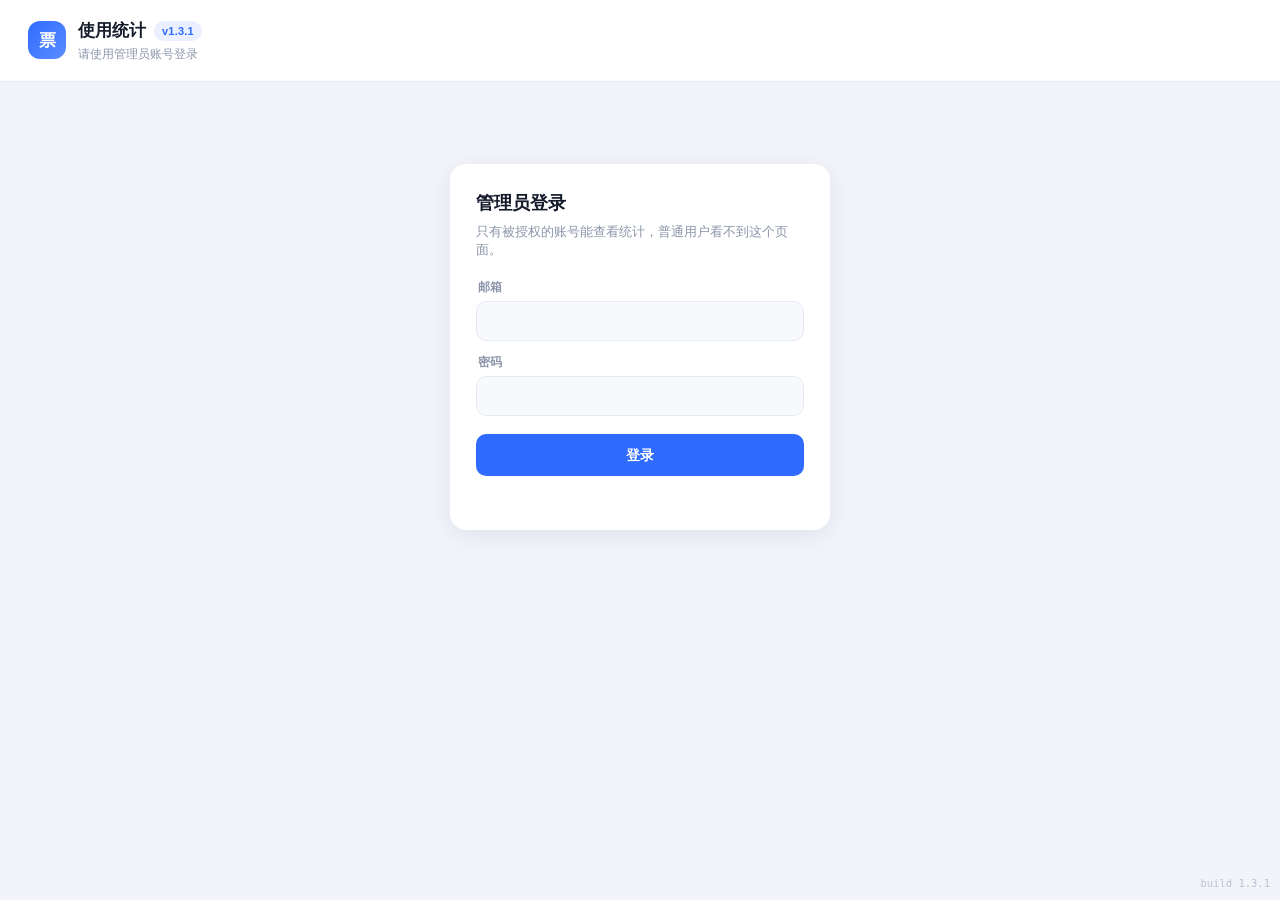
==== admin.html @ 4b8eeade "Add files via upload" ====
<!DOCTYPE html>
<html lang="zh-CN">
<head>
<meta charset="utf-8" />
<meta name="viewport" content="width=device-width, initial-scale=1" />
<meta name="robots" content="noindex, nofollow" />
<title>票据管家 · 使用统计</title>
<link rel="stylesheet" href="css/admin.css?v=1.3.1" />
</head>
<body>
<div id="app">
  <header class="a-top">
    <div class="a-brand">
      <span class="a-logo">票</span>
      <div>
        <h1>使用统计 <span class="a-ver" id="aVer"></span></h1>
        <p id="a-sub">仅管理员可见</p>
      </div>
    </div>
    <div class="a-actions" id="aActions"></div>
  </header>

  <main id="aMain" class="a-main">
    <div class="a-empty">正在加载…</div>
  </main>
</div>

<script>window.__BUILD = "1.3.1";</script>
<script src="js/config.js?v=1.3.1"></script>
<script src="vendor/jszip.min.js"></script>
<script type="module" src="js/admin.js?v=1.3.1"></script>
  <div class="a-build" id="aBuild"></div>
</body>
</html>
---- css/admin.css ----
:root {
  --bg: #f2f4f9;
  --card: #ffffff;
  --card-soft: #f7f9fc;
  --text: #131a2a;
  --text-2: #55617a;
  --text-3: #8b95a9;
  --line: #e6eaf2;
  --primary: #2f6bff;
  --primary-soft: #eaf0ff;
  --ok: #16a37b;
  --danger: #f0453a;
  --shadow: 0 6px 24px rgba(24, 39, 75, .08);
}

* { box-sizing: border-box; }

body {
  margin: 0;
  background: var(--bg);
  color: var(--text);
  font-family: -apple-system, BlinkMacSystemFont, "PingFang SC", "Noto Sans SC", "Microsoft YaHei", "Segoe UI", sans-serif;
  font-size: 14px;
  line-height: 1.5;
  -webkit-font-smoothing: antialiased;
}

.a-top {
  display: flex;
  align-items: center;
  justify-content: space-between;
  gap: 16px;
  padding: 18px 28px;
  background: var(--card);
  border-bottom: 1px solid var(--line);
  position: sticky;
  top: 0;
  z-index: 10;
}
.a-brand { display: flex; align-items: center; gap: 12px; }
.a-logo {
  width: 38px; height: 38px; border-radius: 12px;
  background: linear-gradient(135deg, #2f6bff, #5b8cff);
  color: #fff; font-weight: 800; display: grid; place-items: center;
  font-size: 17px;
}
.a-brand h1 { margin: 0; font-size: 17px; font-weight: 700; display: flex; align-items: center; gap: 8px; }
.a-ver {
  font-size: 11px;
  font-weight: 700;
  color: var(--primary);
  background: var(--primary-soft);
  padding: 2px 8px;
  border-radius: 999px;
  letter-spacing: .2px;
}
.a-brand p { margin: 1px 0 0; font-size: 12px; color: var(--text-3); }
.a-actions { display: flex; gap: 8px; }

.a-main { padding: 22px 28px 60px; max-width: 1180px; margin: 0 auto; }

button {
  font: inherit;
  cursor: pointer;
  border: 0;
  border-radius: 10px;
  height: 36px;
  padding: 0 14px;
  background: var(--card-soft);
  color: var(--text-2);
  font-weight: 600;
}
button.primary { background: var(--primary); color: #fff; }
button:disabled { opacity: .5; cursor: default; }

.a-empty { padding: 60px 0; text-align: center; color: var(--text-3); }

/* 登录 */
.a-login { max-width: 380px; margin: 60px auto; background: var(--card); border-radius: 16px; padding: 26px; box-shadow: var(--shadow); }
.a-login h2 { margin: 0 0 6px; font-size: 18px; }
.a-login p { margin: 0 0 18px; color: var(--text-3); font-size: 12.5px; }
.a-field { margin-bottom: 12px; }
.a-field label { display: block; font-size: 12px; color: var(--text-3); margin: 0 2px 5px; font-weight: 600; }
.a-field input {
  width: 100%; height: 40px; padding: 0 12px; border-radius: 10px;
  border: 1px solid var(--line); background: var(--card-soft); font: inherit; color: var(--text);
}
.a-field input:focus { outline: none; border-color: var(--primary); box-shadow: 0 0 0 3px var(--primary-soft); }
.a-login button { width: 100%; height: 42px; margin-top: 6px; }
.a-err { color: var(--danger); font-size: 12.5px; margin-top: 10px; min-height: 18px; }

/* 指标卡 */
.a-stats { display: grid; grid-template-columns: repeat(4, 1fr); gap: 14px; margin-bottom: 18px; }
.a-stat { background: var(--card); border-radius: 14px; padding: 16px 18px; box-shadow: var(--shadow); }
.a-stat .k { font-size: 12.5px; color: var(--text-3); font-weight: 600; }
.a-stat .v { font-size: 26px; font-weight: 800; margin-top: 4px; letter-spacing: -.5px; font-variant-numeric: tabular-nums; }
.a-stat .v small { font-size: 12px; font-weight: 600; color: var(--text-3); margin-left: 3px; }
.a-stat.blue .v { color: var(--primary); }
.a-stat.green .v { color: var(--ok); }

.a-grid { display: grid; grid-template-columns: 1.35fr 1fr; gap: 16px; margin-bottom: 16px; }
.a-card { background: var(--card); border-radius: 14px; padding: 16px 18px; box-shadow: var(--shadow); }
.a-card h3 { margin: 0 0 12px; font-size: 14px; font-weight: 700; display: flex; justify-content: space-between; align-items: baseline; }
.a-card h3 span { font-size: 12px; color: var(--text-3); font-weight: 500; }

/* 柱状图 */
.a-bars { display: flex; align-items: flex-end; gap: 8px; height: 140px; padding-top: 8px; }
.a-bar { flex: 1; display: flex; flex-direction: column; justify-content: flex-end; align-items: center; gap: 6px; min-width: 0; }
.a-bar i { display: block; width: 100%; max-width: 34px; background: linear-gradient(180deg, #5b8cff, #2f6bff); border-radius: 6px 6px 3px 3px; min-height: 3px; }
.a-bar b { font-size: 11px; color: var(--text-3); font-weight: 600; white-space: nowrap; }
.a-bar em { font-size: 10.5px; color: var(--text-3); font-style: normal; }

/* 排行 */
.a-rank { display: flex; flex-direction: column; gap: 9px; }
.a-rank-row { display: flex; align-items: center; gap: 10px; font-size: 12.5px; }
.a-rank-name { width: 96px; color: var(--text-2); overflow: hidden; text-overflow: ellipsis; white-space: nowrap; }
.a-rank-track { flex: 1; height: 8px; border-radius: 5px; background: var(--card-soft); overflow: hidden; }
.a-rank-track i { display: block; height: 100%; border-radius: 5px; background: var(--primary); }
.a-rank-val { width: 46px; text-align: right; color: var(--text-3); font-variant-numeric: tabular-nums; }

/* 表格 */
.a-table { width: 100%; border-collapse: collapse; font-size: 12.5px; }
.a-table th, .a-table td { text-align: left; padding: 9px 8px; border-bottom: 1px solid var(--line); white-space: nowrap; }
.a-table th { color: var(--text-3); font-weight: 600; background: var(--card-soft); position: sticky; top: 0; }
.a-table td.mono { font-family: ui-monospace, Consolas, monospace; font-size: 11.5px; color: var(--text-2); }
.a-table tr:last-child td { border-bottom: 0; }
.a-scroll { max-height: 420px; overflow: auto; border-radius: 10px; }

.a-tag { display: inline-block; padding: 1px 7px; border-radius: 6px; background: var(--primary-soft); color: var(--primary); font-size: 11px; font-weight: 700; }
.a-muted { color: var(--text-3); }

@media (max-width: 860px) {
  .a-stats { grid-template-columns: repeat(2, 1fr); }
  .a-grid { grid-template-columns: 1fr; }
  .a-main { padding: 16px 14px 50px; }
  .a-top { padding: 14px 16px; }
}

/* 设备行与操作时间线 */
.a-dev-row { cursor: pointer; }
.a-dev-row:hover td { background: #f7f9fc; }
.a-dev-label { font-weight: 600; color: var(--text); }
.a-dev-sub { font-size: 11px; color: var(--text-3); margin-top: 2px; }
.a-dev-detail td { background: var(--card-soft); padding: 12px 14px; }
.a-tl-title { font-size: 12px; color: var(--text-3); font-weight: 600; margin-bottom: 8px; }
.a-tl { display: flex; flex-direction: column; gap: 6px; max-height: 260px; overflow: auto; }
.a-tl-item { display: flex; align-items: center; gap: 10px; font-size: 12px; }
.a-tl-time { color: var(--text-3); font-variant-numeric: tabular-nums; min-width: 78px; }
.a-tl-props { color: var(--text-2); font-size: 11.5px; }
/* 发布新版本 */
.a-rel { display: flex; flex-direction: column; gap: 10px; }
.a-rel input[type="file"] {
  border: 1px dashed var(--line);
  border-radius: 10px;
  padding: 12px;
  background: var(--card-soft);
  font-size: 12.5px;
  color: var(--text-2);
}
.a-rel-row { display: flex; gap: 10px; flex-wrap: wrap; }
.a-rel-row label { display: flex; align-items: center; gap: 6px; font-size: 12px; color: var(--text-3); font-weight: 600; }
.a-rel-row input[type="number"], .a-rel-row input[type="text"] {
  height: 34px; padding: 0 10px; border-radius: 8px;
  border: 1px solid var(--line); background: var(--card-soft);
  font: inherit; color: var(--text); width: 150px;
}
.a-rel textarea {
  border: 1px solid var(--line); border-radius: 10px; padding: 10px;
  background: var(--card-soft); font: inherit; font-size: 12.5px; color: var(--text);
  resize: vertical;
}
.a-rel-actions { display: flex; align-items: center; gap: 12px; }
.a-rel-list { margin-top: 14px; display: flex; flex-direction: column; gap: 8px; }
.a-rel-item { display: flex; align-items: center; gap: 12px; font-size: 12.5px; padding: 8px 10px; background: var(--card-soft); border-radius: 10px; }
.a-rel-item a { margin-left: auto; color: var(--primary); text-decoration: none; font-weight: 600; }
/* 构建标记，便于确认页面是否为最新 */
.a-build {
  position: fixed;
  right: 10px;
  bottom: 8px;
  font-size: 10.5px;
  color: #b9c2d4;
  pointer-events: none;
  font-family: ui-monospace, Consolas, monospace;
}
.a-rel-del {
  height: 24px;
  width: 24px;
  padding: 0;
  border-radius: 6px;
  background: transparent;
  color: #9aa4b8;
  font-size: 12px;
  line-height: 1;
}
.a-rel-del:hover { background: var(--danger-soft, #ffecea); color: var(--danger, #f0453a); }
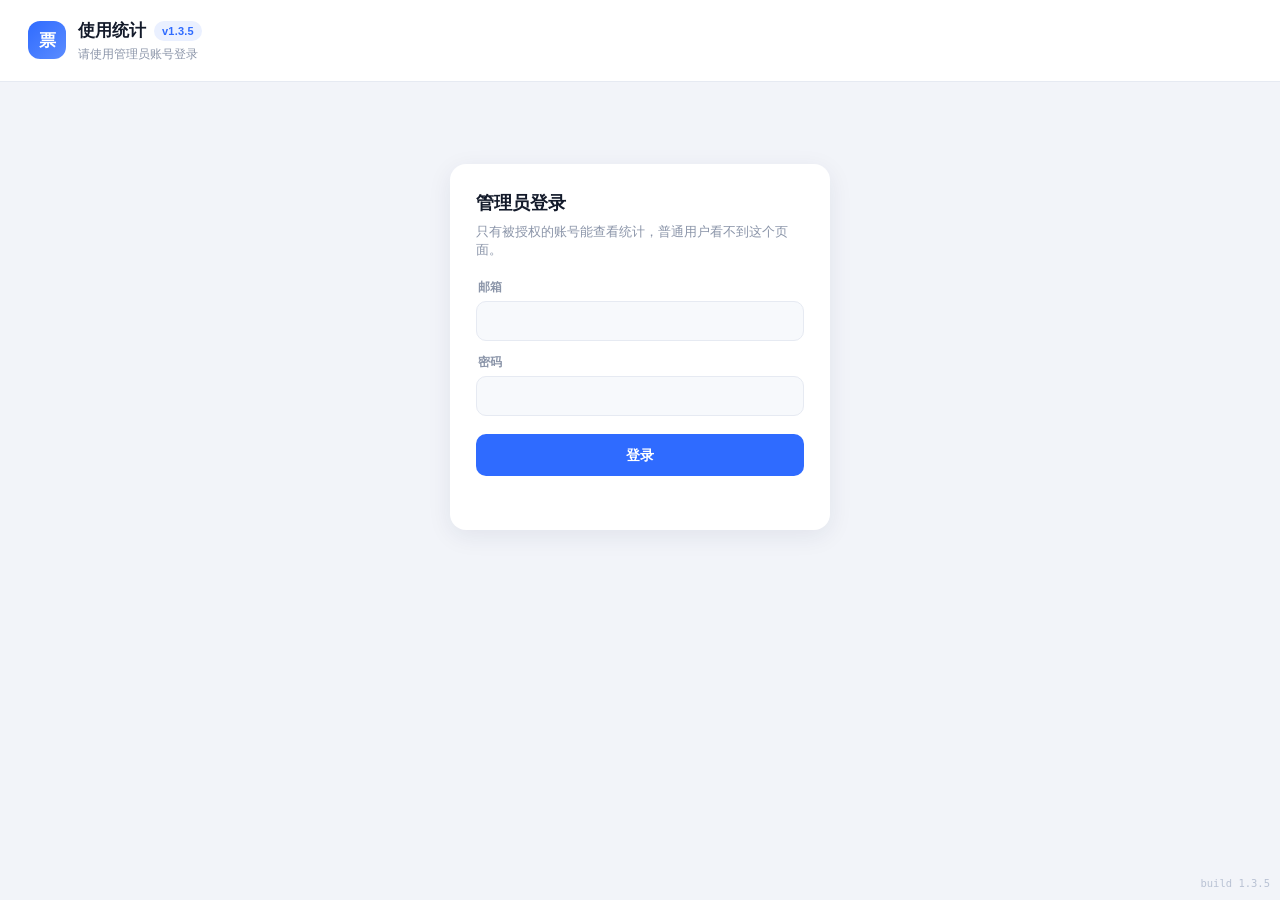
==== commit 36f9536d: "Add files via upload" ====
--- a/admin.html
+++ b/admin.html
@@ -5,7 +5,7 @@
 <meta name="viewport" content="width=device-width, initial-scale=1" />
 <meta name="robots" content="noindex, nofollow" />
 <title>票据管家 · 使用统计</title>
-<link rel="stylesheet" href="css/admin.css?v=1.3.1" />
+<link rel="stylesheet" href="css/admin.css?v=1.3.5" />
 </head>
 <body>
 <div id="app">
@@ -25,10 +25,10 @@
   </main>
 </div>
 
-<script>window.__BUILD = "1.3.1";</script>
-<script src="js/config.js?v=1.3.1"></script>
+<script>window.__BUILD = "1.3.5";</script>
+<script src="js/config.js?v=1.3.5"></script>
 <script src="vendor/jszip.min.js"></script>
-<script type="module" src="js/admin.js?v=1.3.1"></script>
+<script type="module" src="js/admin.js?v=1.3.5"></script>
   <div class="a-build" id="aBuild"></div>
 </body>
 </html>
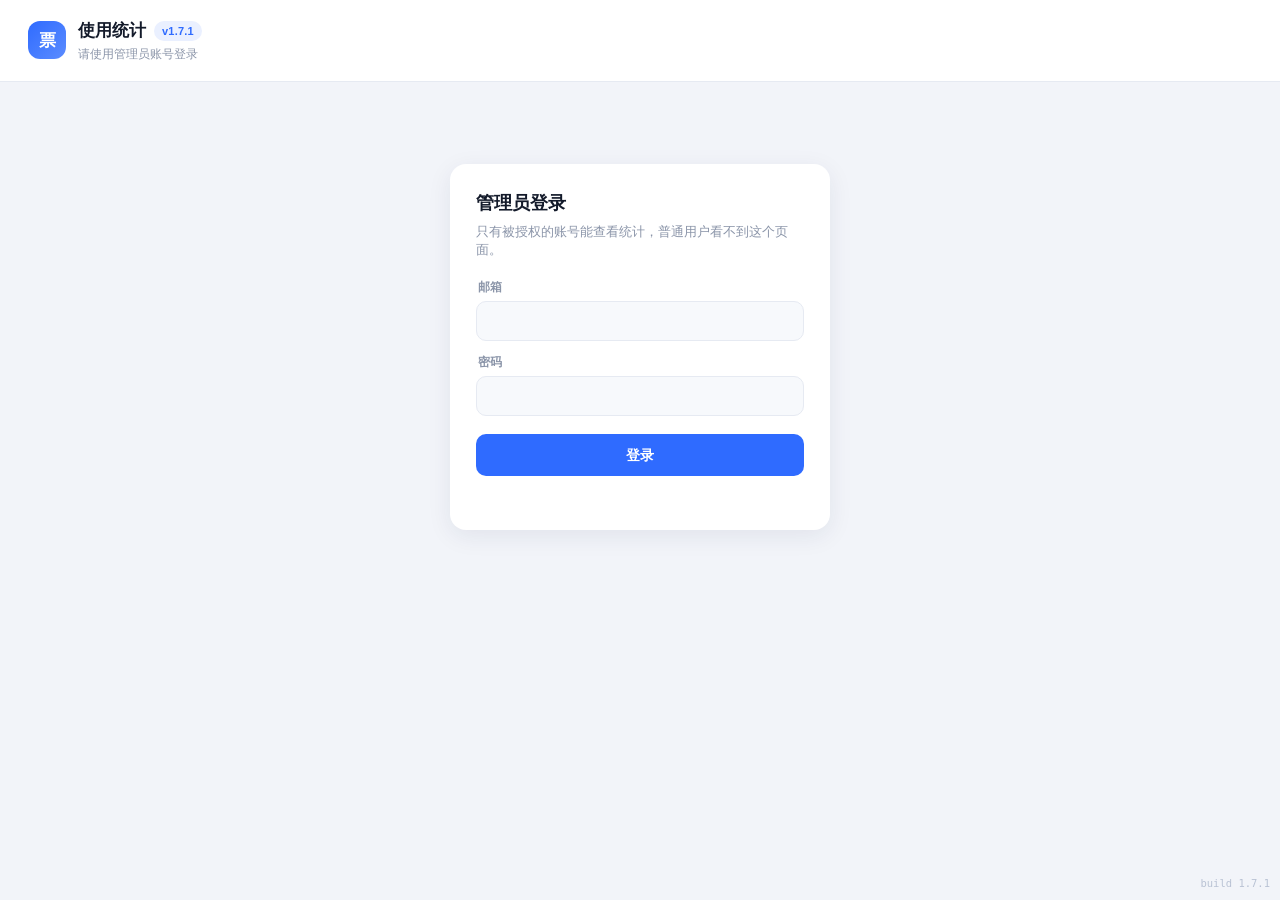
==== commit da287999: "Add files via upload" ====
--- a/admin.html
+++ b/admin.html
@@ -5,7 +5,7 @@
 <meta name="viewport" content="width=device-width, initial-scale=1" />
 <meta name="robots" content="noindex, nofollow" />
 <title>票据管家 · 使用统计</title>
-<link rel="stylesheet" href="css/admin.css?v=1.3.5" />
+<link rel="stylesheet" href="css/admin.css?v=1.7.1" />
 </head>
 <body>
 <div id="app">
@@ -25,10 +25,10 @@
   </main>
 </div>
 
-<script>window.__BUILD = "1.3.5";</script>
-<script src="js/config.js?v=1.3.5"></script>
+<script>window.__BUILD = "1.7.1";</script>
+<script src="js/config.js?v=1.7.1"></script>
 <script src="vendor/jszip.min.js"></script>
-<script type="module" src="js/admin.js?v=1.3.5"></script>
+<script type="module" src="js/admin.js?v=1.7.1"></script>
   <div class="a-build" id="aBuild"></div>
 </body>
 </html>
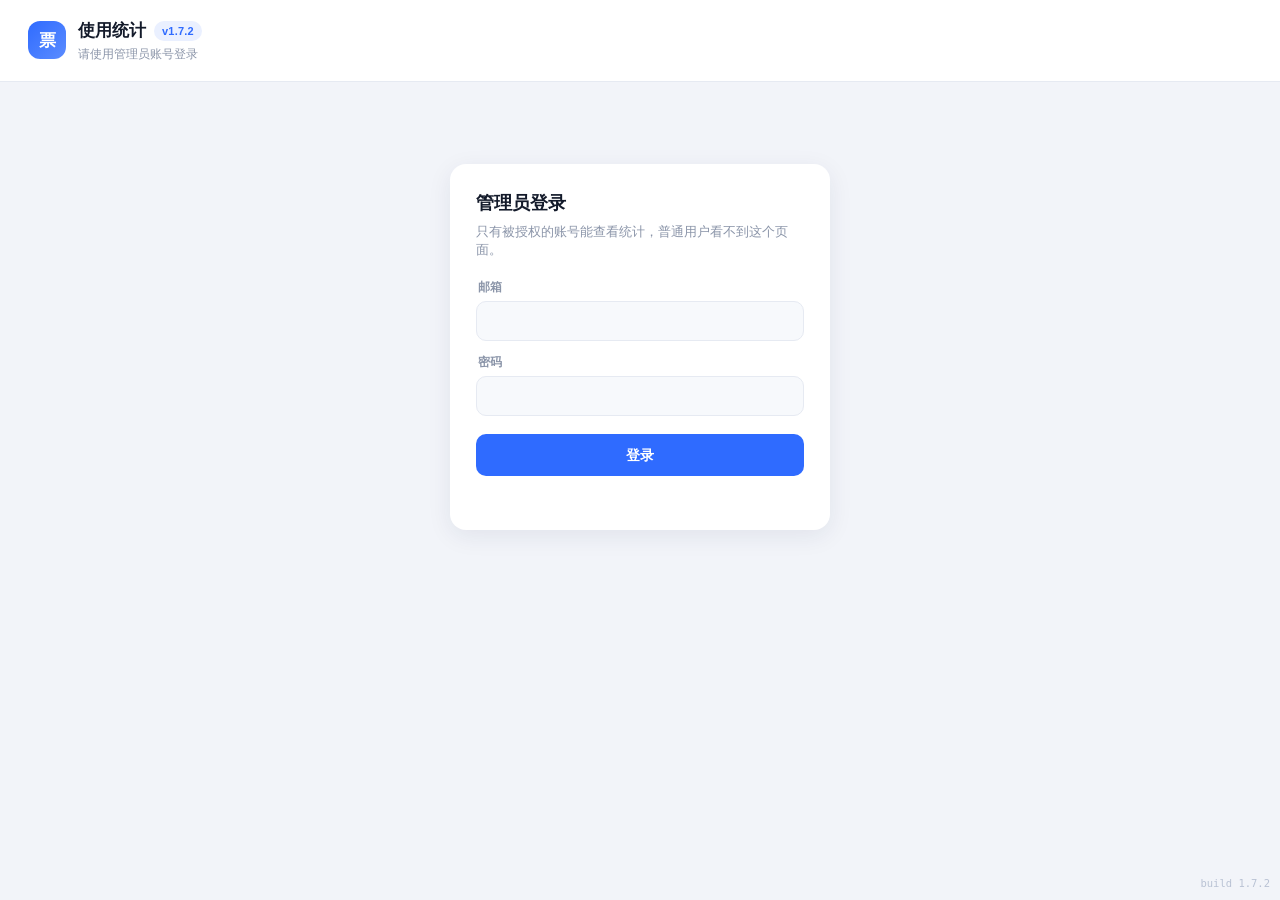
==== commit 9c9474fc: "Add files via upload" ====
--- a/admin.html
+++ b/admin.html
@@ -5,7 +5,7 @@
 <meta name="viewport" content="width=device-width, initial-scale=1" />
 <meta name="robots" content="noindex, nofollow" />
 <title>票据管家 · 使用统计</title>
-<link rel="stylesheet" href="css/admin.css?v=1.7.1" />
+<link rel="stylesheet" href="css/admin.css?v=1.7.2" />
 </head>
 <body>
 <div id="app">
@@ -25,10 +25,10 @@
   </main>
 </div>
 
-<script>window.__BUILD = "1.7.1";</script>
-<script src="js/config.js?v=1.7.1"></script>
+<script>window.__BUILD = "1.7.2";</script>
+<script src="js/config.js?v=1.7.2"></script>
 <script src="vendor/jszip.min.js"></script>
-<script type="module" src="js/admin.js?v=1.7.1"></script>
+<script type="module" src="js/admin.js?v=1.7.2"></script>
   <div class="a-build" id="aBuild"></div>
 </body>
 </html>
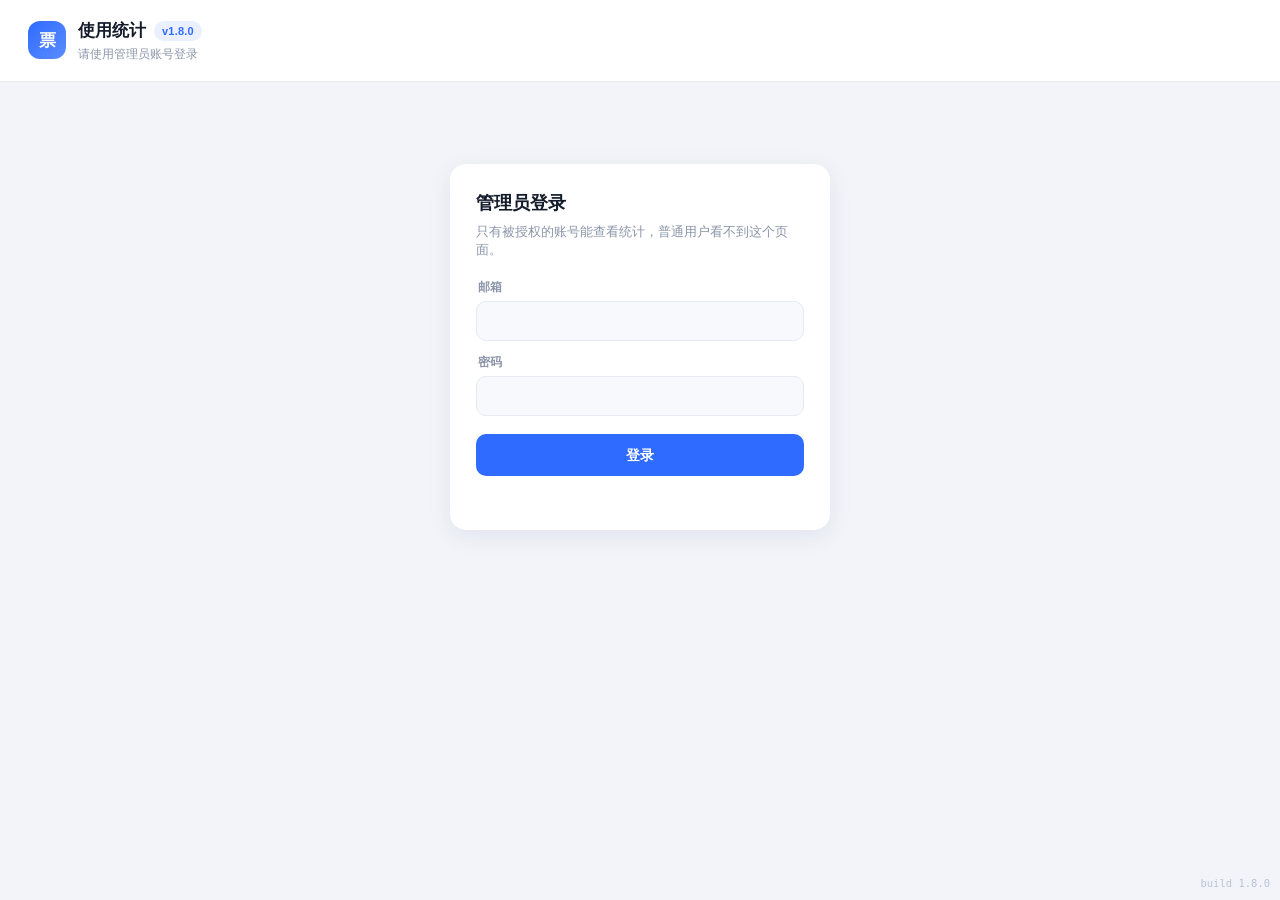
==== commit 6844b7ac: "Add files via upload" ====
--- a/admin.html
+++ b/admin.html
@@ -5,7 +5,7 @@
 <meta name="viewport" content="width=device-width, initial-scale=1" />
 <meta name="robots" content="noindex, nofollow" />
 <title>票据管家 · 使用统计</title>
-<link rel="stylesheet" href="css/admin.css?v=1.7.2" />
+<link rel="stylesheet" href="css/admin.css?v=1.8.0" />
 </head>
 <body>
 <div id="app">
@@ -25,10 +25,10 @@
   </main>
 </div>
 
-<script>window.__BUILD = "1.7.2";</script>
-<script src="js/config.js?v=1.7.2"></script>
+<script>window.__BUILD = "1.8.0";</script>
+<script src="js/config.js?v=1.8.0"></script>
 <script src="vendor/jszip.min.js"></script>
-<script type="module" src="js/admin.js?v=1.7.2"></script>
+<script type="module" src="js/admin.js?v=1.8.0"></script>
   <div class="a-build" id="aBuild"></div>
 </body>
 </html>
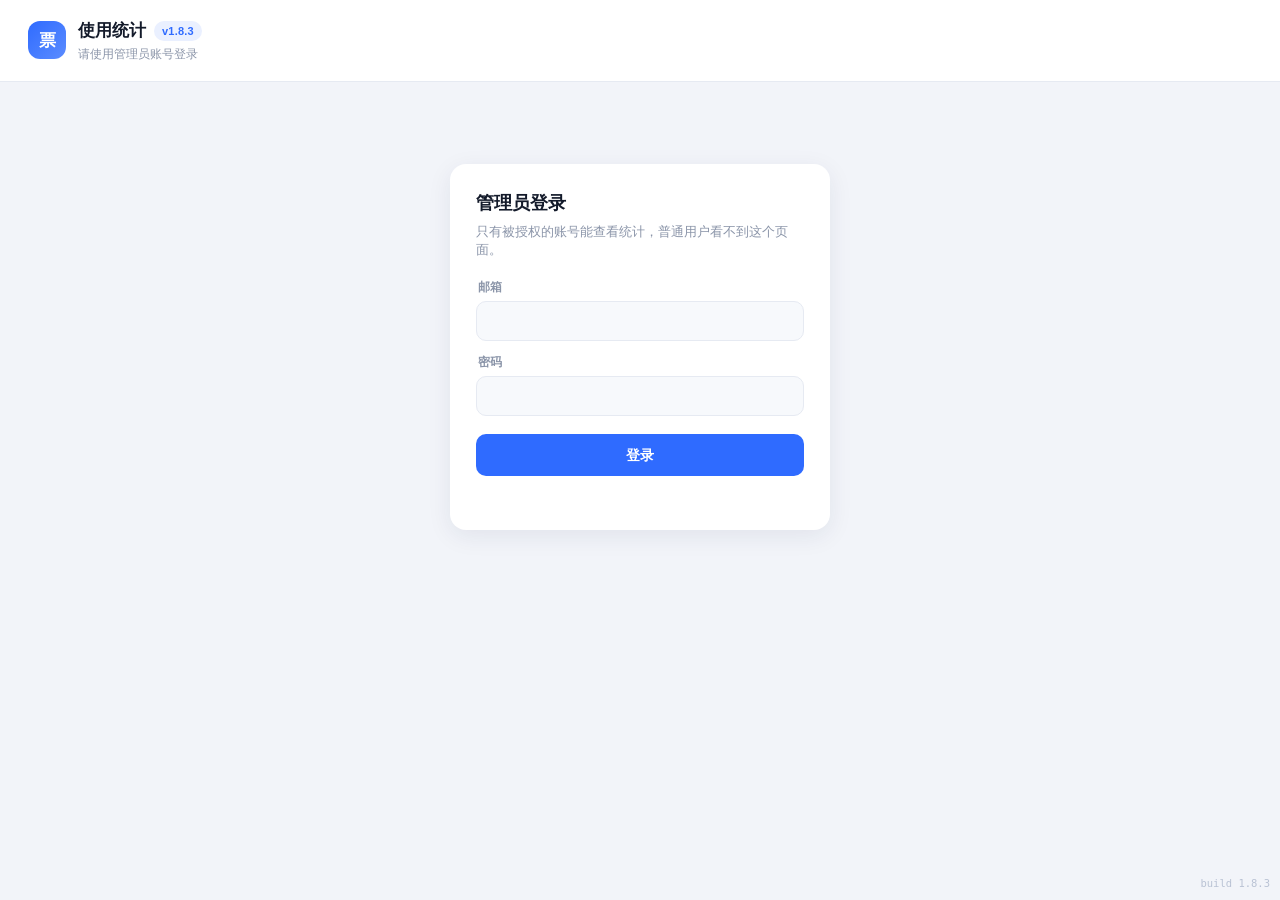
==== commit df6bae27: "Add files via upload" ====
--- a/admin.html
+++ b/admin.html
@@ -5,7 +5,7 @@
 <meta name="viewport" content="width=device-width, initial-scale=1" />
 <meta name="robots" content="noindex, nofollow" />
 <title>票据管家 · 使用统计</title>
-<link rel="stylesheet" href="css/admin.css?v=1.8.0" />
+<link rel="stylesheet" href="css/admin.css?v=1.8.3" />
 </head>
 <body>
 <div id="app">
@@ -25,10 +25,10 @@
   </main>
 </div>
 
-<script>window.__BUILD = "1.8.0";</script>
-<script src="js/config.js?v=1.8.0"></script>
+<script>window.__BUILD = "1.8.3";</script>
+<script src="js/config.js?v=1.8.3"></script>
 <script src="vendor/jszip.min.js"></script>
-<script type="module" src="js/admin.js?v=1.8.0"></script>
+<script type="module" src="js/admin.js?v=1.8.3"></script>
   <div class="a-build" id="aBuild"></div>
 </body>
 </html>
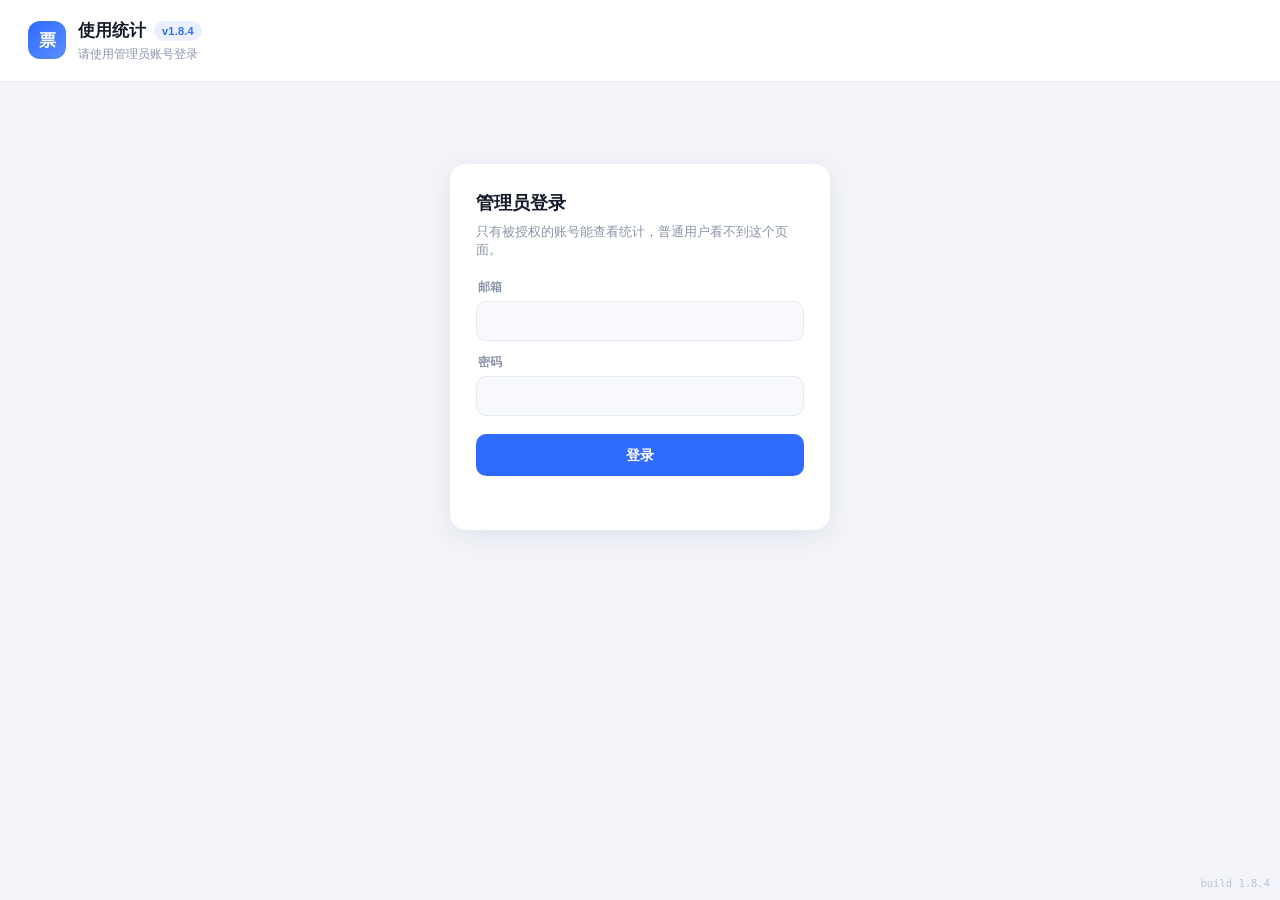
==== commit 8a52a9c8: "Add files via upload" ====
--- a/admin.html
+++ b/admin.html
@@ -5,7 +5,7 @@
 <meta name="viewport" content="width=device-width, initial-scale=1" />
 <meta name="robots" content="noindex, nofollow" />
 <title>票据管家 · 使用统计</title>
-<link rel="stylesheet" href="css/admin.css?v=1.8.3" />
+<link rel="stylesheet" href="css/admin.css?v=1.8.4" />
 </head>
 <body>
 <div id="app">
@@ -25,10 +25,10 @@
   </main>
 </div>
 
-<script>window.__BUILD = "1.8.3";</script>
-<script src="js/config.js?v=1.8.3"></script>
+<script>window.__BUILD = "1.8.4";</script>
+<script src="js/config.js?v=1.8.4"></script>
 <script src="vendor/jszip.min.js"></script>
-<script type="module" src="js/admin.js?v=1.8.3"></script>
+<script type="module" src="js/admin.js?v=1.8.4"></script>
   <div class="a-build" id="aBuild"></div>
 </body>
 </html>
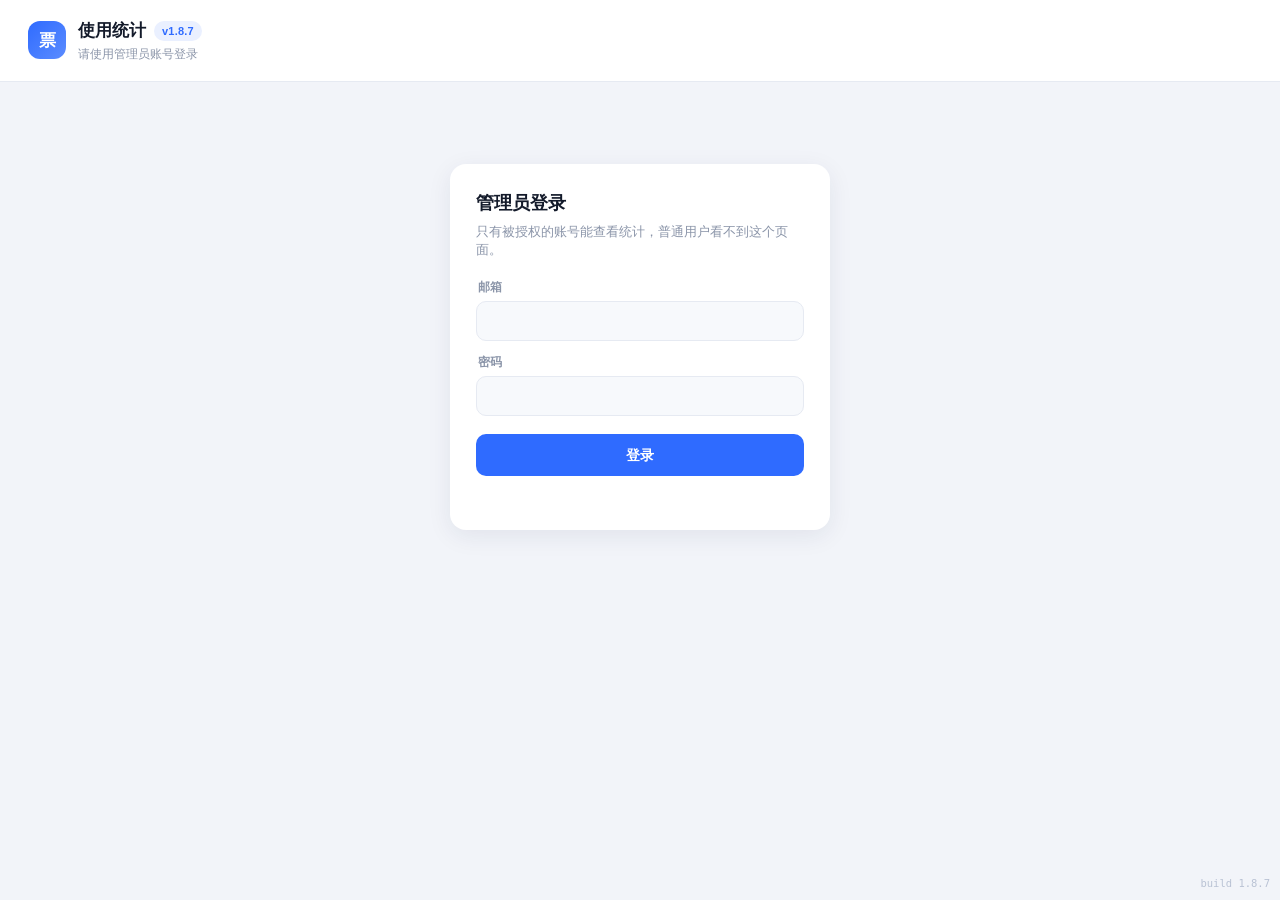
==== commit 085fe184: "Add files via upload" ====
--- a/admin.html
+++ b/admin.html
@@ -5,7 +5,7 @@
 <meta name="viewport" content="width=device-width, initial-scale=1" />
 <meta name="robots" content="noindex, nofollow" />
 <title>票据管家 · 使用统计</title>
-<link rel="stylesheet" href="css/admin.css?v=1.8.4" />
+<link rel="stylesheet" href="css/admin.css?v=1.8.7" />
 </head>
 <body>
 <div id="app">
@@ -25,10 +25,10 @@
   </main>
 </div>
 
-<script>window.__BUILD = "1.8.4";</script>
-<script src="js/config.js?v=1.8.4"></script>
+<script>window.__BUILD = "1.8.7";</script>
+<script src="js/config.js?v=1.8.7"></script>
 <script src="vendor/jszip.min.js"></script>
-<script type="module" src="js/admin.js?v=1.8.4"></script>
+<script type="module" src="js/admin.js?v=1.8.7"></script>
   <div class="a-build" id="aBuild"></div>
 </body>
 </html>
